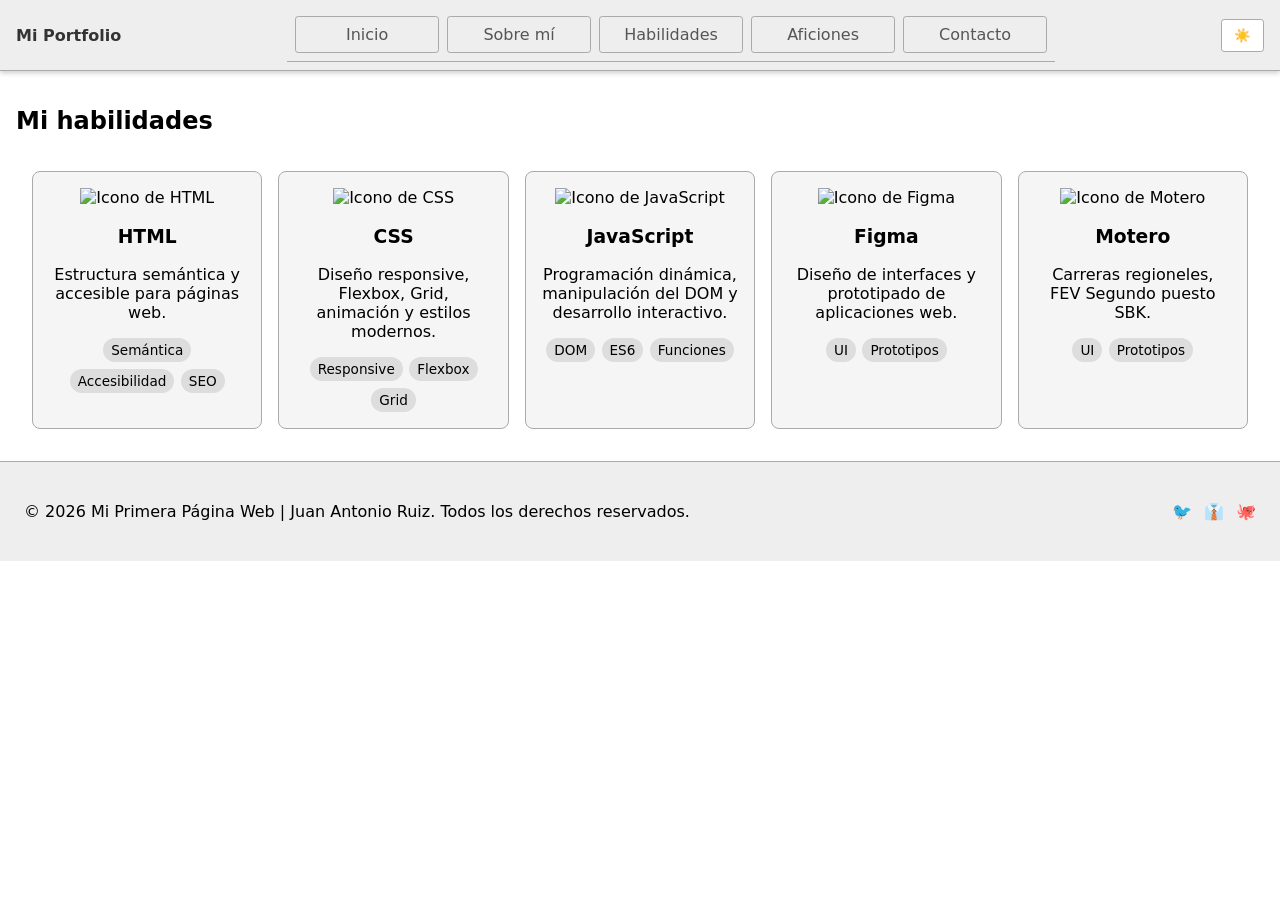
==== about.html @ 35eeacfc "creado la pagina de about" ====
<!DOCTYPE html>
<html lang="es">
<head>
    <meta charset="UTF-8">
    <meta name="viewport" content="width=device-width, initial-scale=1.0">
    <title>Document</title>
    <link rel="stylesheet" href="./css/style.css">
</head>
<body>
  <div id="app">
   
  <header id="header"></header> 
  <main 
  <section id=skills>
    <h2>Mi habilidades</h2>
    <div id="skill-container"></div>
   </section>
   </main>
   

  <div id="footer"></div>

  <script type="module" src="./js/main.js"></script>
</body>
</html>
---- css/style.css ----
* {
  box-sizing: border-box;
}

html {
  scroll-behavior: smooth;
}

body {
  margin: 0;
  font-family: system-ui, sans-serif;
  color: black;
  background-color: white;
}

header {
  position: sticky;
  top: 0;
  z-index: 1000;
  background-color: #eee;
  box-shadow: 0 2px 5px rgba(0, 0, 0, 0.1);
}

nav {
  display: flex;
  flex-wrap: wrap;
  align-items: center;
  justify-content: center;
  padding: 0.5rem;
  gap: 0.5rem;
  border-bottom: solid 1px #aaa;
  background-color: #eee;
}

nav a {
  display: inline-block;
  min-width: 9rem;
  padding: 0.5rem;
  border-radius: 0.2rem;
  border: solid 1px #aaa;
  text-align: center;
  text-decoration: none;
  color: #555;
  transition: background-color 0.2s ease, color 0.2s ease;
}

nav a:hover {
  background-color: #ddd;
  color: #000;
}

nav a[aria-current='page'] {
  color: #000;
  background-color: #d4d4d4;
}

.site-header {
  display: flex;
  align-items: center;
  justify-content: space-between;
  padding: 0.5rem 1rem;
  border-bottom: solid 1px #aaa;
  background-color: #eee;
}

.logo a {
  color: #333;
  font-weight: bold;
  text-decoration: none;
}

.nav-links {
  display: flex;
  margin: 0;
  padding: 0;
  list-style: none;
  gap: 0.5rem;
}

.header-buttons {
  display: flex;
  gap: 0.5rem;
}

#menu-button,
#dark-mode-button {
  padding: 0.5rem 0.75rem;
  border: 1px solid #aaa;
  border-radius: 0.2rem;
  background: white;
  cursor: pointer;
}

#menu-button {
  display: none;
}

@media (max-width: 768px) {
  #menu-button {
    display: block;
  }

  .site-header nav {
    position: absolute;
    top: 100%;
    left: 0;
    right: 0;
    display: none;
  }

  .site-header nav.active {
    display: block;
  }

  .nav-links {
    flex-direction: column;
  }

  .nav-links a {
    display: block;
  }
}

main {
  padding: 1rem;
}

h1 {
  font-weight: bold;
  font-size: 1.5rem;
}
#app.dark-mode {
  background-color: #121212;
  color: #e0e0e0;
}
#app.dark-mode .site-header,
#app.dark-mode nav,
#app.dark-mode .site-footer {
  background-color: #1e1e1e;
  color: #e0e0e0;
}

#app.dark-mode .skill-card,
#app.dark-mode #dark-mode-button,
#app.dark-mode #menu-button {
  background-color: #1e1e1e;
  color: #e0e0e0;
  border-color: #777;
}

#skill-container {
  display: grid;
  grid-template-columns: repeat(auto-fit, minmax(220px, 1fr));
  gap: 1rem;
  padding: 1rem;
}

.skill-card {
  padding: 1rem;
  border: 1px solid #aaa;
  border-radius: 0.5rem;
  background: #f5f5f5;
  text-align: center;
}

.skill-card img {
  width: 64px;
  height: 64px;
  object-fit: contain;
}

.skill-tags {
  display: flex;
  justify-content: center;
  flex-wrap: wrap;
  gap: 0.4rem;
}

.skill-tags span {
  padding: 0.25rem 0.5rem;
  border-radius: 1rem;
  background: #ddd;
  font-size: 0.85rem;
}

.site-footer {
  display: flex;
  align-items: center;
  justify-content: space-between;
  gap: 1rem;
  padding: 1.5rem;
  background: #eee;
  border-top: solid 1px #aaa;
}

.social-links {
  display: flex;
  gap: 0.75rem;
}

.social-links a {
  color: #333;
  text-decoration: none;
}
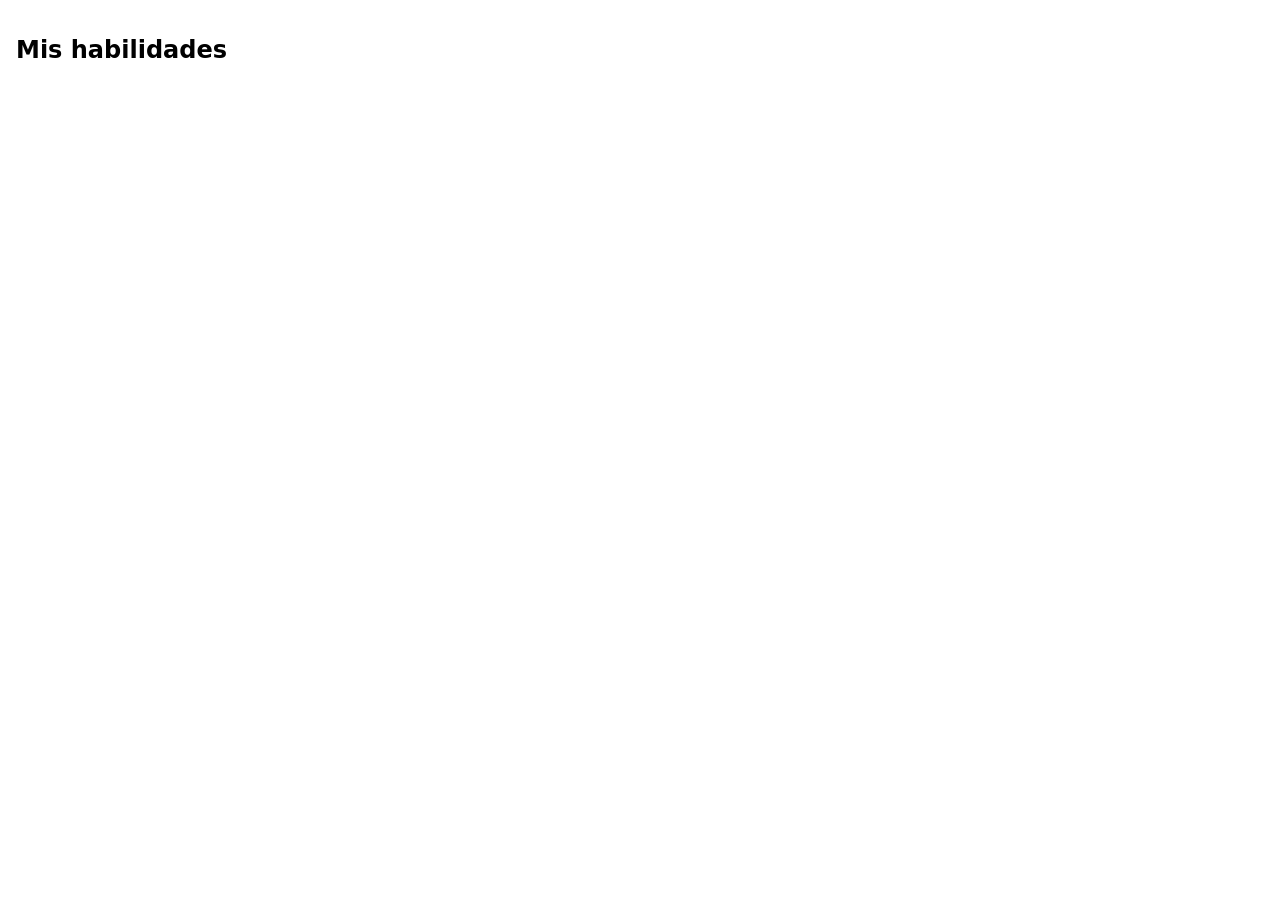
==== commit 8ce59a2e: "Sprint 5 credadas paginas y js para crear páginas dinámicas importación exportacion" ====
--- a/about.html
+++ b/about.html
@@ -10,15 +10,17 @@
   <div id="app">
    
   <header id="header"></header> 
-  <main 
-  <section id=skills>
-    <h2>Mi habilidades</h2>
+  <main>
+
+  <section id="skills">
+    <h2>Mis habilidades</h2>
     <div id="skill-container"></div>
    </section>
    </main>
    
 
   <div id="footer"></div>
+  </div>
 
   <script type="module" src="./js/main.js"></script>
 </body>
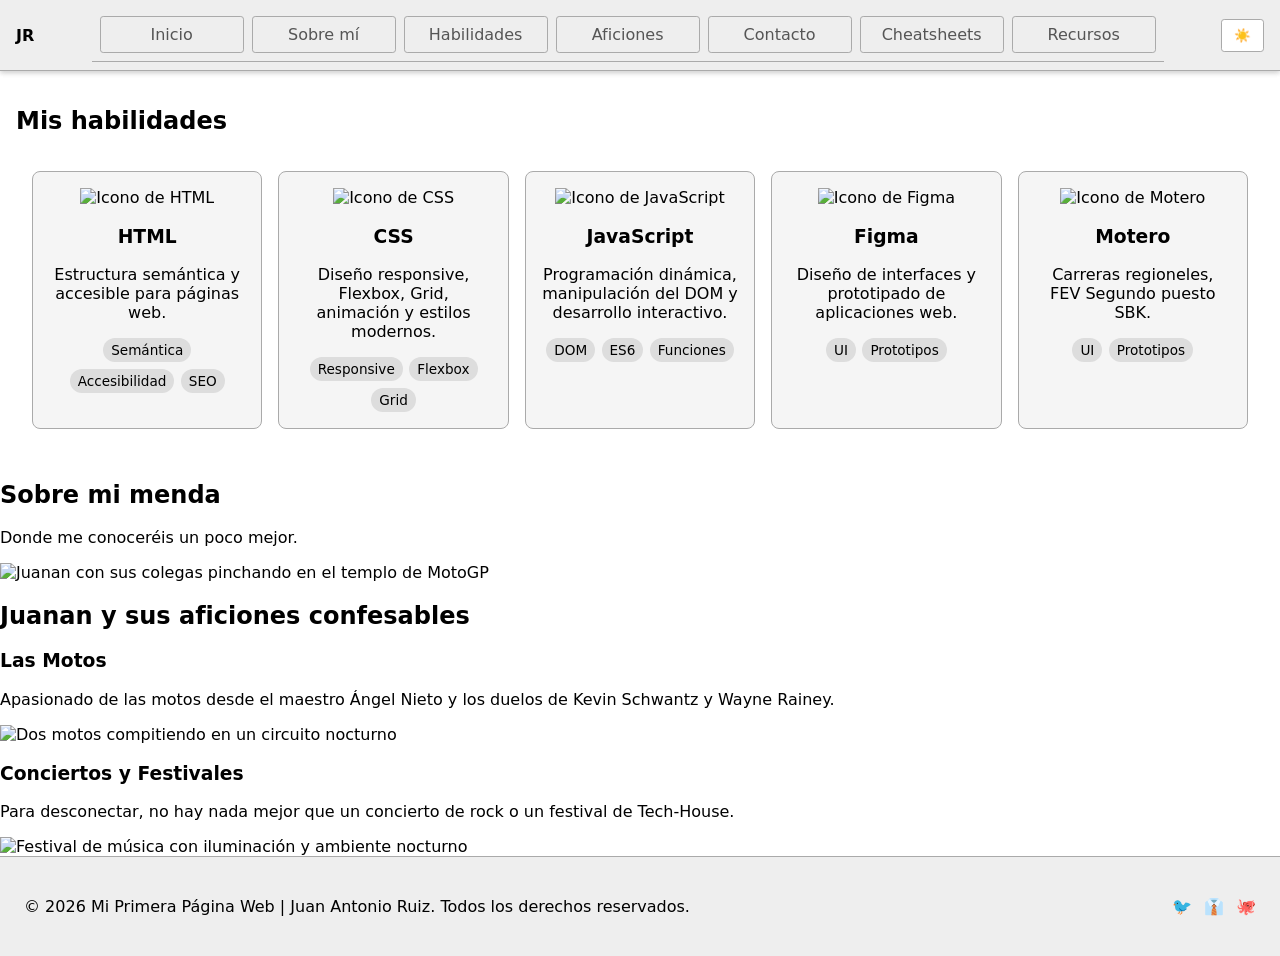
==== commit dec13c74: "Sprint 5 con letras visibles en modo oscuro" ====
--- a/about.html
+++ b/about.html
@@ -17,7 +17,54 @@
     <div id="skill-container"></div>
    </section>
    </main>
-   
+    <section id="sobre-mi">
+      <h2>Sobre mi menda</h2>
+
+      <p>Donde me conoceréis un poco mejor.</p>
+
+      <img
+        src="https://res.cloudinary.com/bvi3vsru/image/upload/v1794131214/Fiesta_MotoGP_en_directo_con_DJ.gif"
+        width="420"
+        height="420"
+        alt="Juanan con sus colegas pinchando en el templo de MotoGP"
+      />
+    </section>
+
+    <section id="aficiones">
+
+      <h2>Juanan y sus aficiones confesables</h2>
+
+      <article>
+        <h3>Las Motos</h3>
+
+        <p>
+          Apasionado de las motos desde el maestro Ángel Nieto
+          y los duelos de Kevin Schwantz y Wayne Rainey.
+        </p>
+
+        <img
+          src="https://res.cloudinary.com/bvi3vsru/image/upload/v1794134324/5HMWDZGE2JBGXLR3SDEUHN3TQM.avif"
+          width="420"
+          height="420"
+          alt="Dos motos compitiendo en un circuito nocturno"
+        />
+      </article>
+
+      <article>
+        <h3>Conciertos y Festivales</h3>
+
+        <p>
+          Para desconectar, no hay nada mejor que un concierto
+          de rock o un festival de Tech-House.
+        </p>
+
+        <img
+          src="https://res.cloudinary.com/bvi3vsru/image/upload/f_auto/q_auto/tomorrow.avif"
+          width="420"
+          height="420"
+          alt="Festival de música con iluminación y ambiente nocturno"
+        />
+
 
   <div id="footer"></div>
   </div>
--- a/css/style.css
+++ b/css/style.css
@@ -46,7 +46,7 @@
 
 nav a:hover {
   background-color: #ddd;
-  color: #000;
+  color: #a3a1a1;
 }
 
 nav a[aria-current='page'] {
@@ -202,3 +202,206 @@
   color: #333;
   text-decoration: none;
 }
+
+/*CHEATSHEET */
+
+.cheatsheet-page {
+  max-width: 1000px;
+  margin: 0 auto;
+  padding: 2rem;
+
+}
+.cheatsheet-nav {
+ position: sticky;
+ top: 75px;
+ z-index: 100;
+ display: flex;
+ flex-wrap: wrap;
+ gap :10px;
+ padding: 1rem;
+ background-color: #e8eef8;
+border-radius: 10px;
+
+}
+
+.cheatsheet-nav a {
+  padding: 10px 15px;
+  text-decoration: none;
+  color: #17365d;
+  font-weight: bold;
+}
+
+.cheatsheet-page section {
+
+  padding: 2rem 0;
+  scroll-margin-top: 160px;
+}
+.cheatsheet-page pre {
+  padding: 1rem;
+  background: #202938;
+  color: #f5f5f5;
+  border-radius: 8px;
+  overflow: auto;
+
+}
+/* Mejoras de navegación y lectura de cheatsheets */
+.cheatsheet-page pre { max-width: 100%; }
+#app.dark-mode .cheatsheet-nav { background-color: #252f40; }
+#app.dark-mode .cheatsheet-nav a { color: #f0f3fa; }
+#app.dark-mode .cheatsheet-nav a:hover { color: #111; }
+@media (max-width: 768px) { .cheatsheet-nav { top: 65px; } .cheatsheet-page { padding: 1rem; } }
+
+/*RECURSOS */
+
+/* RECURSOS */
+
+.resources-page {
+    max-width: 1000px;
+    margin: 0 auto;
+    padding: 2rem;
+}
+
+.tabs {
+    display: flex;
+    flex-wrap: wrap;
+    gap: 10px;
+    margin: 2rem 0;
+}
+
+.tab {
+    padding: 12px 20px;
+    border: 1px solid #aaa;
+    border-radius: 8px;
+    background-color: #eee;
+    cursor: pointer;
+}
+
+.tab.active {
+    background-color: #2563eb;
+    color: white;
+}
+
+.tab-panel {
+    padding: 1.5rem;
+    border: 1px solid #ddd;
+    border-radius: 8px;
+}
+
+.tab-panel[hidden] {
+    display: none;
+}
+
+/*RESPONSIVE SPRINT 5*/
+@media (max-width: 600px) {
+.cheatsheet-page,
+.resources-page {
+  padding: 1rem;
+}
+
+.cheatsheet-nav {
+  top: 65px;
+  flex-direction: column;
+  gap: 5px;
+}
+
+.cheatsheet-nav a {
+  min-width: 0;
+  width: 100%;
+
+}
+.tabs {
+  flex-direction: column;
+
+}
+.tab {
+  width: 100%;
+
+}
+.cheatsheet-page section {
+  scroll-margin-top: 240px;
+}
+}
+/* MODO OSCURO NUEVOS COMPONENTES*/
+
+#app.dark-mode .cheatsheet-nav {
+  background-color: #263447;
+
+}
+#app.dark-mode .cheatsheet-nav a {
+  color: #f5f5f5;
+#app.dark-mode .tab {
+    background-color: 374151;
+}
+
+#app.dark-mode tab.active {
+    background-color: #2563eb;
+}
+}
+#app.dark-mode .tab-panel {
+  border-color: #555;
+
+}
+#app.dark-mode .skill-tags span {
+    background-color: #374151;
+    color: #ffffff;
+}
+
+#app.dark-mode .skill-card {
+    background-color: #1f2937;
+    color: #f9fafb;
+}
+
+#app.dark-mode .logo a {
+    color: #ffffff;
+}
+/* TAMAÑO DE ICONOS CHEATSHEETS */
+
+.cheatsheet-card img {
+    width: 60px;
+    height: 60px;
+    object-fit: contain;
+    display: block;
+    margin: 0 auto 15px;
+}
+/* TRANSICIÓN SUAVE DEL LOGO JR */
+
+.logo a {
+    color: inherit;
+    text-decoration: none;
+    transition: color 0.5s ease-in-out;
+}
+
+.logo a:hover,
+.logo a:focus-visible {
+    color: #ff0000;
+}
+
+/* Modo oscuro */
+#app.dark-mode .logo a:hover,
+#app.dark-mode .logo a:focus-visible {
+    color: #ff0000;
+}
+
+/* ENLACES DEL MENÚ EN MODO OSCURO */
+
+#app.dark-mode .site-header .nav-links a {
+    color: #ffffff;
+    transition: color 0.5s ease-in-out;
+}
+
+/* Al pasar el ratón, cambian a rojo */
+#app.dark-mode .site-header .nav-links a:hover,
+#app.dark-mode .site-header .nav-links a:focus-visible {
+    color: #ff0000;
+}
+
+/* Logo JR en modo oscuro */
+#app.dark-mode .logo a {
+    color: #ffffff;
+    transition: color 0.5s ease-in-out;
+}
+
+#app.dark-mode .logo a:hover,
+#app.dark-mode .logo a:focus-visible {
+    color: #ff0000;
+}
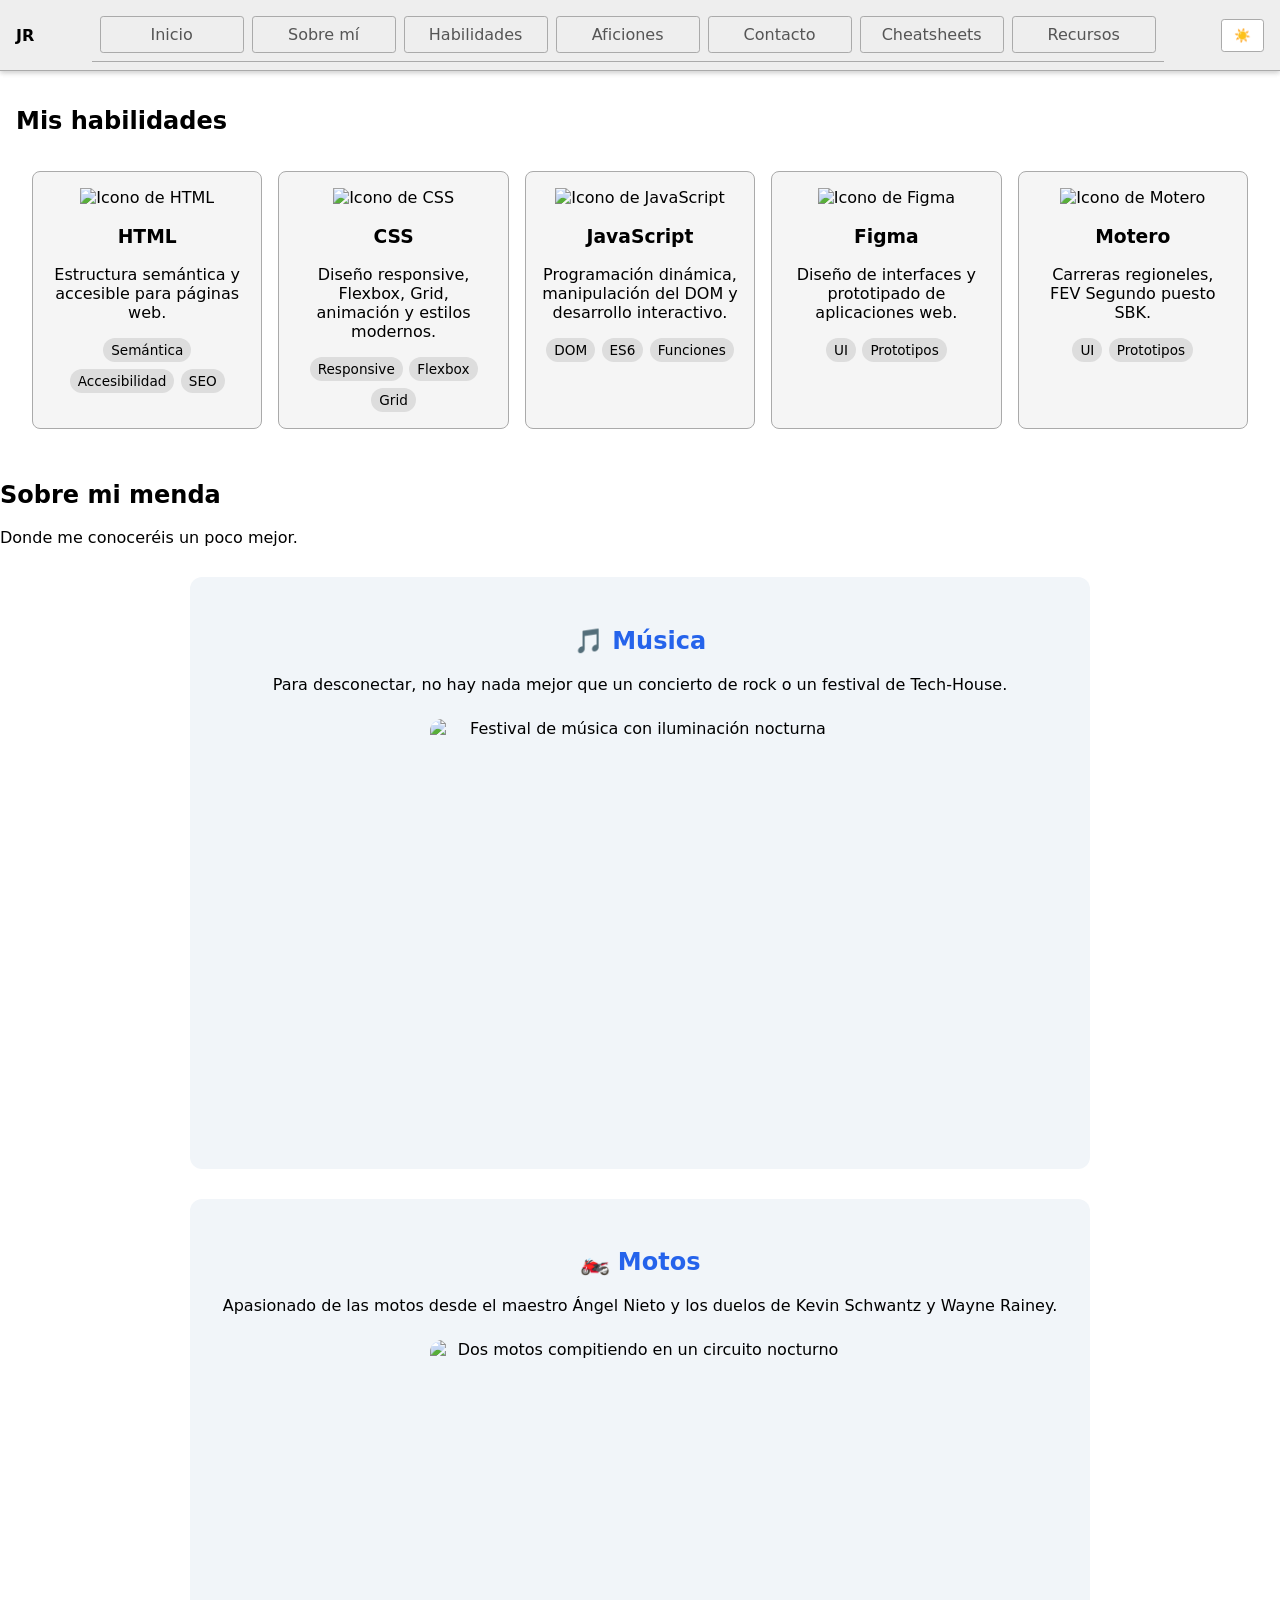
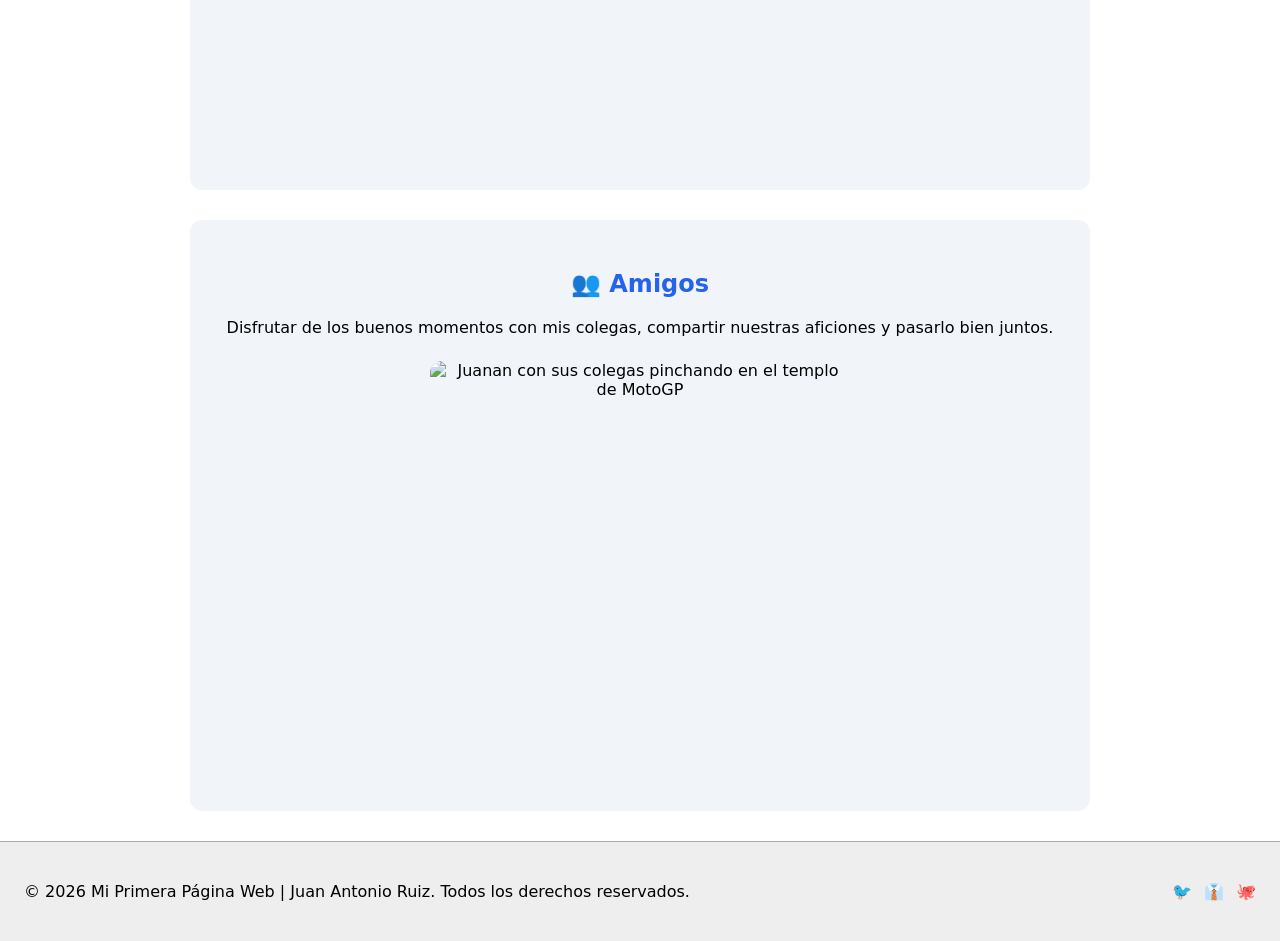
==== commit 3091f864: "Sprint 5 html y css de about.html" ====
--- a/about.html
+++ b/about.html
@@ -17,53 +17,66 @@
     <div id="skill-container"></div>
    </section>
    </main>
-    <section id="sobre-mi">
-      <h2>Sobre mi menda</h2>
 
-      <p>Donde me conoceréis un poco mejor.</p>
+<!-- PRESENTACIÓN -->
+<section id="sobre-mi">
+    <h2>Sobre mi menda</h2>
+    <p>Donde me conoceréis un poco mejor.</p>
+</section>
 
-      <img
-        src="https://res.cloudinary.com/bvi3vsru/image/upload/v1794131214/Fiesta_MotoGP_en_directo_con_DJ.gif"
+<!-- MÚSICA -->
+<section id="musica" class="aficion">
+    <h2>🎵 Música</h2>
+
+    <p>
+        Para desconectar, no hay nada mejor que
+        un concierto de rock o un festival
+        de Tech-House.
+    </p>
+
+    <img
+        src="https://res.cloudinary.com/bvi3vsru/image/upload/f_auto/q_auto/tomorrow.avif"
+        alt="Festival de música con iluminación nocturna"
         width="420"
         height="420"
+    />
+</section>
+
+<!-- MOTOS -->
+<section id="motos" class="aficion">
+    <h2>🏍️ Motos</h2>
+
+    <p>
+        Apasionado de las motos desde el maestro
+        Ángel Nieto y los duelos de Kevin Schwantz
+        y Wayne Rainey.
+    </p>
+
+    <img
+        src="https://res.cloudinary.com/bvi3vsru/image/upload/v1794134324/5HMWDZGE2JBGXLR3SDEUHN3TQM.avif"
+        alt="Dos motos compitiendo en un circuito nocturno"
+        width="420"
+        height="420"
+    />
+</section>
+
+<!-- AMIGOS -->
+<section id="amigos" class="aficion">
+    <h2>👥 Amigos</h2>
+
+    <p>
+        Disfrutar de los buenos momentos con mis
+        colegas, compartir nuestras aficiones
+        y pasarlo bien juntos.
+    </p>
+
+    <img
+        src="https://res.cloudinary.com/bvi3vsru/image/upload/v1794131214/Fiesta_MotoGP_en_directo_con_DJ.gif"
         alt="Juanan con sus colegas pinchando en el templo de MotoGP"
-      />
-    </section>
-
-    <section id="aficiones">
-
-      <h2>Juanan y sus aficiones confesables</h2>
-
-      <article>
-        <h3>Las Motos</h3>
-
-        <p>
-          Apasionado de las motos desde el maestro Ángel Nieto
-          y los duelos de Kevin Schwantz y Wayne Rainey.
-        </p>
-
-        <img
-          src="https://res.cloudinary.com/bvi3vsru/image/upload/v1794134324/5HMWDZGE2JBGXLR3SDEUHN3TQM.avif"
-          width="420"
-          height="420"
-          alt="Dos motos compitiendo en un circuito nocturno"
-        />
-      </article>
-
-      <article>
-        <h3>Conciertos y Festivales</h3>
-
-        <p>
-          Para desconectar, no hay nada mejor que un concierto
-          de rock o un festival de Tech-House.
-        </p>
-
-        <img
-          src="https://res.cloudinary.com/bvi3vsru/image/upload/f_auto/q_auto/tomorrow.avif"
-          width="420"
-          height="420"
-          alt="Festival de música con iluminación y ambiente nocturno"
-        />
+        width="420"
+        height="420"
+    />
+</section>
 
 
   <div id="footer"></div>
--- a/css/style.css
+++ b/css/style.css
@@ -405,3 +405,58 @@
 #app.dark-mode .logo a:focus-visible {
     color: #ff0000;
 }
+
+
+/* SECCIONES DE AFICIONES */
+
+.aficion {
+    max-width: 900px;
+    margin: 30px auto;
+    padding: 30px;
+    text-align: center;
+    border-radius: 12px;
+    background-color: #f1f5f9;
+}
+
+.aficion h2 {
+    margin-bottom: 15px;
+    color: #2563eb;
+}
+
+.aficion p {
+    margin-bottom: 20px;
+    line-height: 1.7;
+}
+
+.aficion img {
+    display: block;
+    max-width: 100%;
+    width: 420px;
+    height: auto;
+    margin: 0 auto;
+    border-radius: 12px;
+}
+
+/* MODO OSCURO */
+
+#app.dark-mode .aficion {
+    background-color: #1e293b;
+    color: #ffffff;
+}
+
+#app.dark-mode .aficion h2 {
+    color: #93c5fd;
+}
+
+/* RESPONSIVE */
+
+@media (max-width: 600px) {
+    .aficion {
+        padding: 15px;
+        margin: 15px;
+    }
+
+    .aficion img {
+        width: 100%;
+    }
+}
